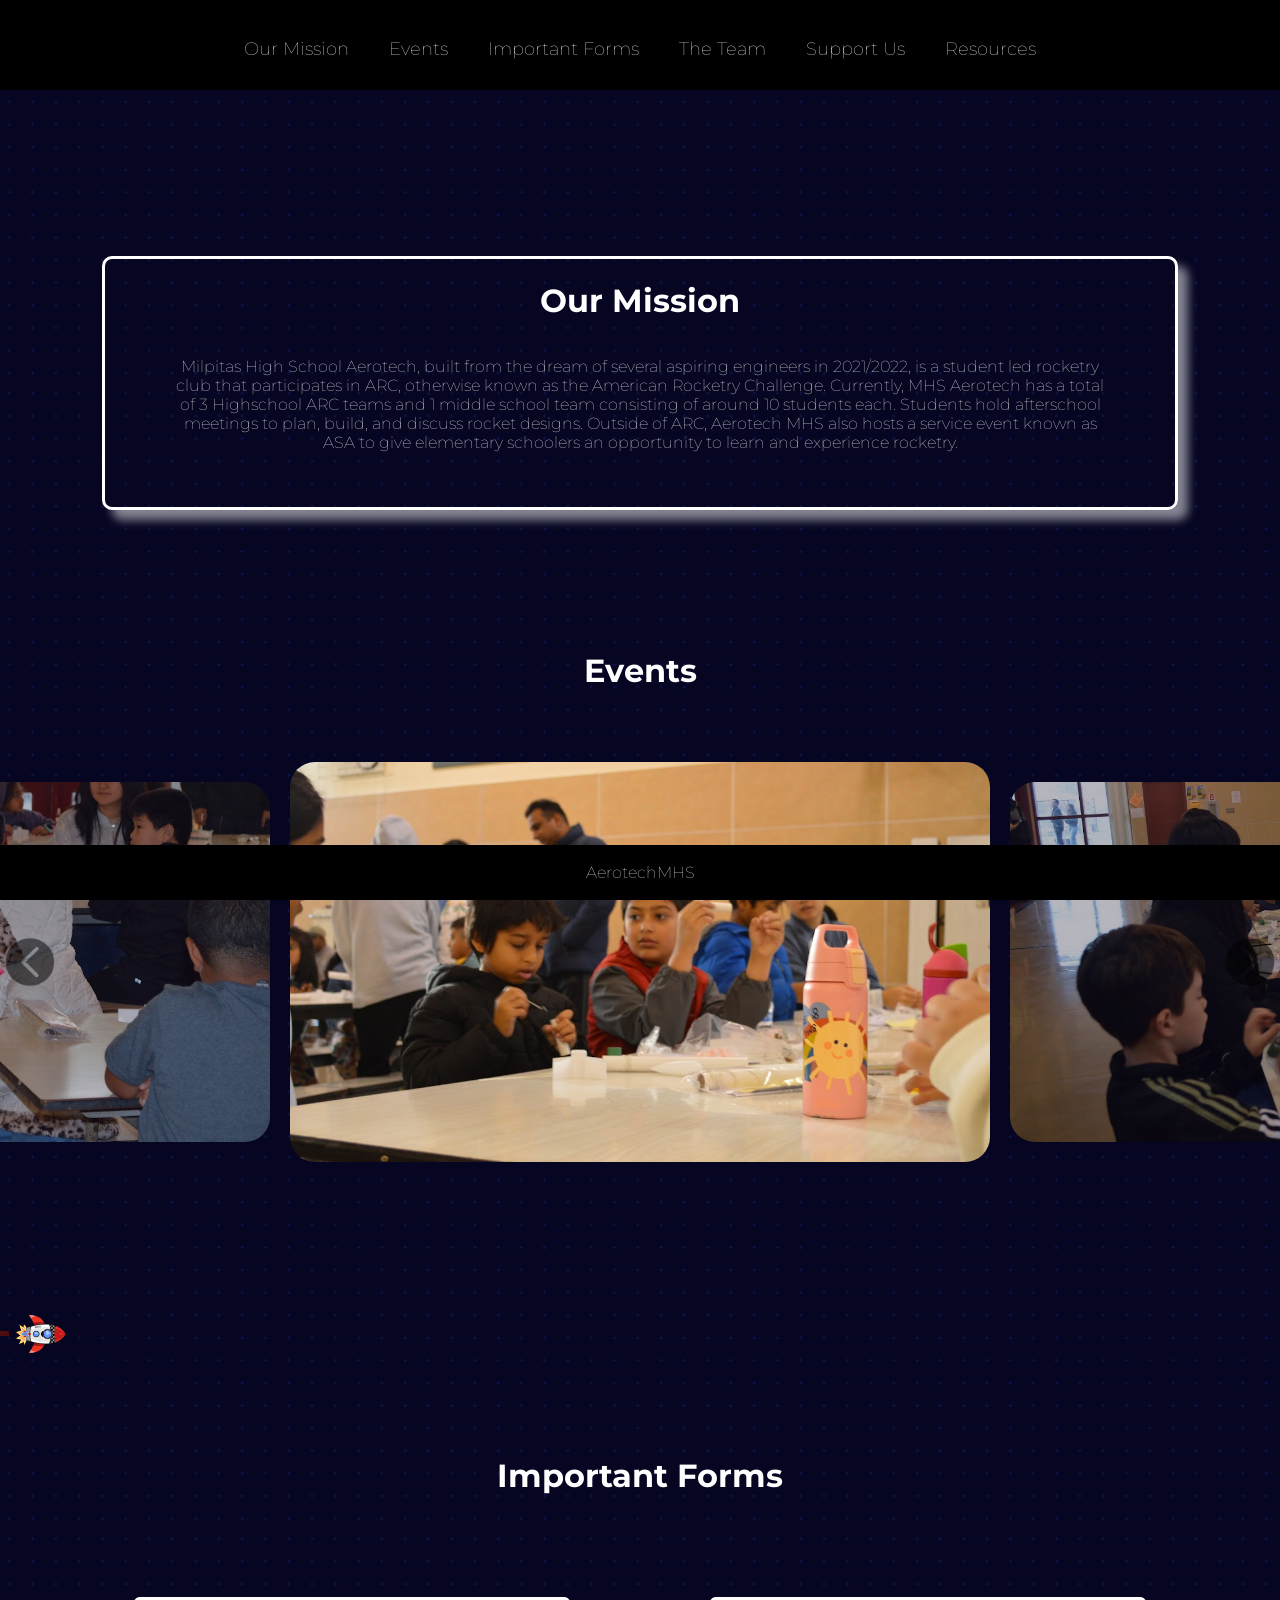
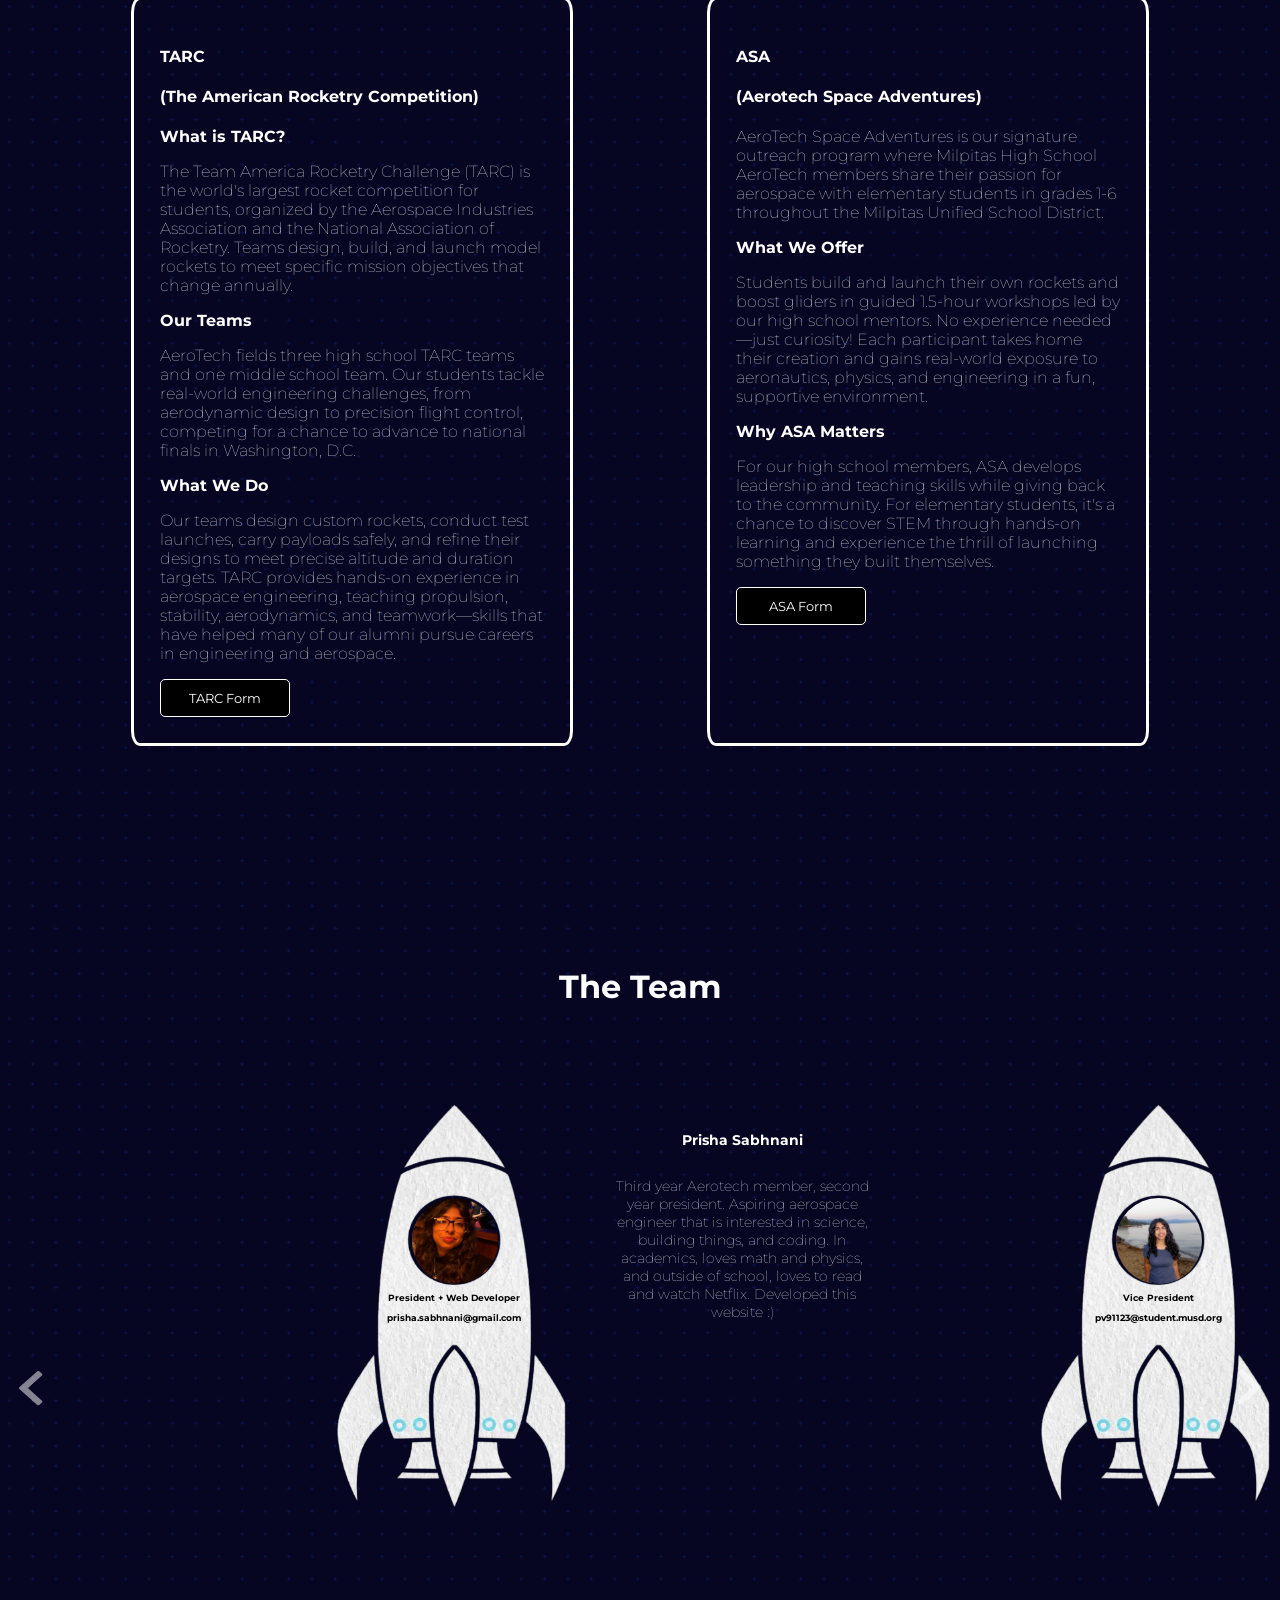
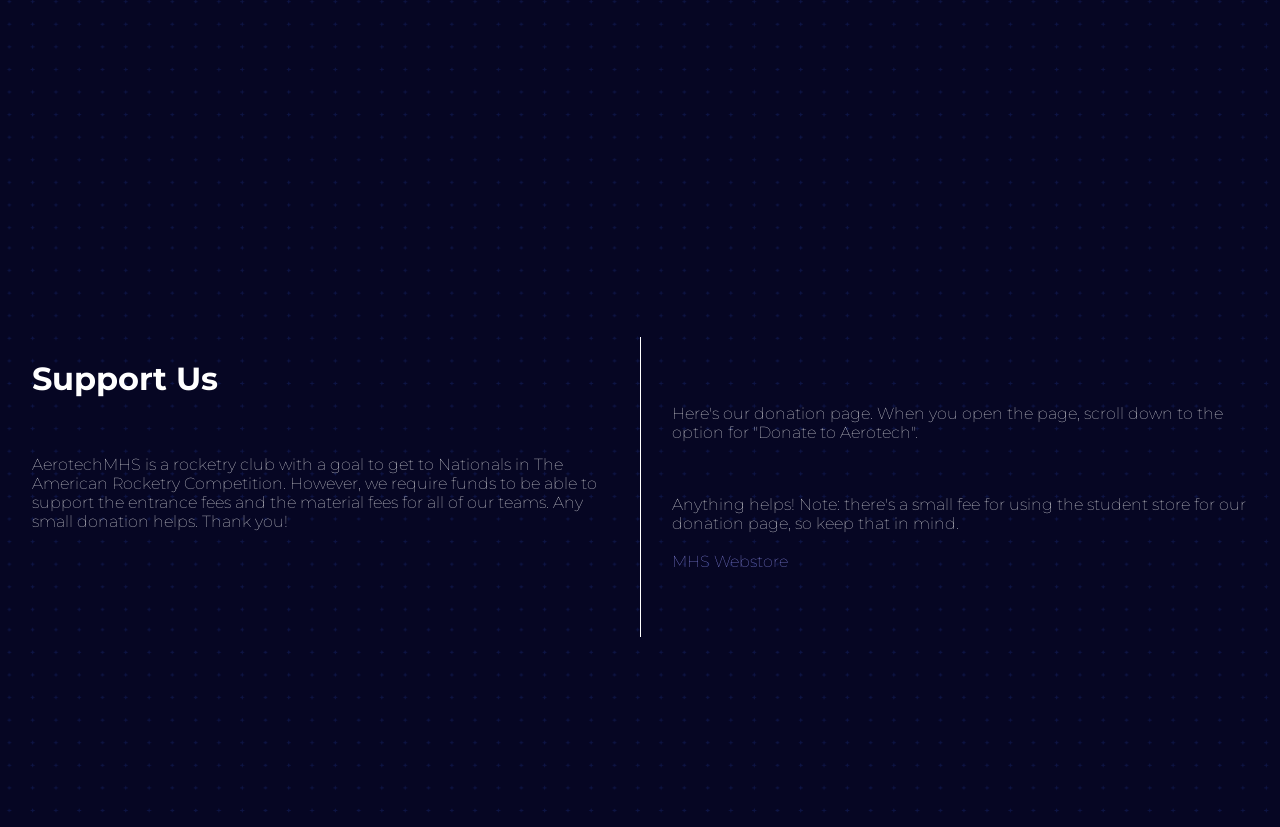
==== index.html @ 6d0afd4e "Commiting the latest files" ====
<!DOCTYPE html>
<html>
  <head>
    <title>JavaScript Sandbox</title>
    <meta charset="UTF-8" />
    <link rel="stylesheet" href="styles.css" />
  </head>

  <body class="montserrat">
    <div id="app">

    <script src="./index.js" type="module"></script>
    </div>
 
 
    <!-- intro -->

    <div class="intro">
      <video autoplay muted loop id="intro-video">
        <source src="clubvid.mp4" type="video/mp4" />
      </video>
      <!-- navbar -->
      <nav>
        <a class="navlink" href="#our-mission"> Our Mission </a>
        <a class="navlink" href="#events"> Events </a>
        <a class="navlink" href="#important-forms"> Important Forms </a>
        <a class="navlink" href="#the-team"> The Team</a>
        <a class="navlink" href="#support-us"> Support Us </a>
        <a class="navlink" href="resources.html"> Resources </a>
      </nav>

      <div class = "clubtitle">
        <div class="imgpicholder">
        <img class ="imgpic" src="AerotechMHS (4).png">
        </div>
      </div>
    </div>
    <!-- our mission -->

    <div id="our-mission" class="section">
      <h1 class="mission">Our Mission</h1>
      <p id="mission-text">Milpitas High School Aerotech, built from the dream of several aspiring engineers in 2021/2022, is a student led rocketry club that participates in ARC, otherwise known as the American Rocketry Challenge. Currently, MHS Aerotech has a total of 3 Highschool ARC teams and 1 middle school team consisting of around 10 students each. Students hold afterschool meetings to plan, build, and discuss rocket designs. Outside of ARC, Aerotech MHS also hosts a service event known as ASA to give elementary schoolers an opportunity to learn and experience rocketry. 
</p>
    </div>
    <!-- important forms -->
    <div class="forms section">
      <!-- image carousel -->
      <h1 id="events" class="eventhead">Events</h1>
      <div class="image-carousel">
        <div class="slideshow-container">
          <div class="buttondiv">
            <img class="next imgclick" src="next.png" alt="next" />
            <img class="back imgclick" src="next.png" alt="back" />
          </div>
          <div class="slide-wrapper">
            <div class="slide">
              <img src="asa/asa1.jpeg" alt="" />
            </div>
            <div class="slide active">
              <img src="asa/asa2.jpeg" alt="" />
            </div>
            <div class="slide">
              <img src="asa/asa3.jpeg" alt="" />
            </div>
            <div class="slide">
              <img src="asa/asa4.jpeg" alt="" />
            </div>
            <div class="slide">
              <img src="asa/asa5.jpeg" alt="" />
            </div>
            <div class="slide">
              <img src="asa/asa6.jpeg" alt="" />
            </div>
            <div class="slide">
              <img src="asa/asa7.jpeg" alt="" />
            </div>
            <div class="slide">
              <img src="asa/asa8.jpeg" alt="" />
            </div>
            <div class="slide">
              <img src="asa/asa9.jpeg" alt="" />
            </div>
            <div class="slide">
              <img src="asa/asa10.jpeg" alt="" />
            </div>
            <div class="slide">
              <img src="asa/asa11.jpeg" alt="" />
            </div>
            <div class="slide">
              <img src="asa/asa12.jpeg" alt="" />
            </div>
            <div class="slide">
              <img src="asa/asa13.jpeg" alt="" />
            </div>
            <div class="slide">
              <img src="asa/asa14.jpeg" alt="" />
            </div>
            <div class="slide">
              <img src="asa/asa15.jpeg" alt="" />
            </div>
            <div class="slide">
              <img src="asa/asa16.jpeg" alt="" />
            </div>
            <div class="slide">
              <img src="asa/asa17.jpeg" alt="" />
            </div>
            <div class="slide">
              <img src="asa/asa18.jpeg" alt="" />
            </div>
            <div class="slide">
              <img src="asa/asa19.jpeg" alt="" />
            </div>
            <div class="slide">
              <img src="asa/asa20.jpeg" alt="" />
            </div>
            <div class="slide">
              <img src="asa/asa21.jpeg" alt="" />
            </div>
            <div class="slide">
              <img src="asa/asa22.jpeg" alt="" />
            </div>
            <div class="slide">
              <img src="asa/asa23.jpeg" alt="" />
            </div>
            <div class="slide">
              <img src="asa/asa24.jpeg" alt="" />
            </div>
            <div class="slide">
              <img src="asa/asa25.jpeg" alt="" />
            </div>
            <div class="slide">
              <img src="asa/asa26.jpeg" alt="" />
            </div>
            <div class="slide">
              <img src="asa/asa27.jpeg" alt="" />
            </div>
            <div class="slide">
              <img src="asa/asa28.jpeg" alt="" />
            </div>
            <div class="slide">
              <img src="asa/asa29.jpeg" alt="" />
            </div>
            <div class="slide">
              <img src="asa/asa30.jpeg" alt="" />
            </div>
          </div>
        </div>
      </div>
      <!-- scroller -->
      </div>
      <div class="scroller">
        <div class = "scrolls">
        <div id = "line"></div>        
        <img class = "littlerocket" src = "rocketscroller.png"/>
        </div>
       </div>
      <!-- popups -->
      <div class = "section" id="important-forms">
        <h1 class="formhead">Important Forms</h1>
        <div class="info">
          <div class="tarcsection">
            <h4 class="tarc">TARC</h4>
            <h4 class="tarc">(The American Rocketry Competition)</h4>

            <p class="abouttarc b"> What is TARC?</p><p>
The Team America Rocketry Challenge (TARC) is the world's largest rocket competition for students, organized by the Aerospace Industries Association and the National Association of Rocketry. Teams design, build, and launch model rockets to meet specific mission objectives that change annually.
</p><p class="b">Our Teams</p><p>
AeroTech fields three high school TARC teams and one middle school team. Our students tackle real-world engineering challenges, from aerodynamic design to precision flight control, competing for a chance to advance to national finals in Washington, D.C.
</p><p class="b">What We Do</p><p>
Our teams design custom rockets, conduct test launches, carry payloads safely, and refine their designs to meet precise altitude and duration targets. TARC provides hands-on experience in aerospace engineering, teaching propulsion, stability, aerodynamics, and teamwork—skills that have helped many of our alumni pursue careers in engineering and aerospace.
</p>
            <button class="infobutton" id="opentarc">TARC Form</button>
          </div>
          <div class="asasection">
            <h4 class="asa">ASA</h4>
            <h4 class="asa">(Aerotech Space Adventures)</h4>

            <p class="aboutasa">AeroTech Space Adventures is our signature outreach program where Milpitas High School AeroTech members share their passion for aerospace with elementary students in grades 1-6 throughout the Milpitas Unified School District.</p>
<p class="b">What We Offer</p><p>
Students build and launch their own rockets and boost gliders in guided 1.5-hour workshops led by our high school mentors. No experience needed—just curiosity! Each participant takes home their creation and gains real-world exposure to aeronautics, physics, and engineering in a fun, supportive environment.
</p><p class = "b">Why ASA Matters</p><p>
For our high school members, ASA develops leadership and teaching skills while giving back to the community. For elementary students, it's a chance to discover STEM through hands-on learning and experience the thrill of launching something they built themselves.</p>
            <button class="infobutton" id="openasa">ASA Form</button>
          </div>
        </div>
        <div id="asa" class="popup-stuff">
          <div class="popupcontent">
            <iframe
              id="googleform1"width="640" height
              src="https://docs.google.com/forms/d/e/1FAIpQLSfP-eeTwwJdJDjrwdNf7I-Poaxi2NDQmvjG3rlmSzDbOJqDow/viewform?embedded=true"
              width="80vw"
              height="100%"
              frameborder="0"
              marginheight="0"
              marginwidth="0"
              >Loading…</iframe
            >
            <img
              id="close-asa"
              class="closebutton"
              src="close-button.jpg"
              alt="close"
            />
          </div>
        </div>
        <div id="tarc" class="popup-stuff">
          <div class="popupcontent">
            <iframe
              id="googleform2"
              src="https://docs.google.com/forms/d/e/1FAIpQLSexR3W_Y6pnCwb1A3_dQvmKG3Juxr983h4otDgxI8Vf_-I8yA/viewform?embedded=true"
              width="80vw"
              height="100%"
              frameborder="0"
              marginheight="0"
              marginwidth="0"
              >Loading…</iframe
            >
            <img
              id="close-tarc"
              class="closebutton"
              src="close-button.jpg"
              alt="close"
            />
          </div>
        </div>
      </div>
    

    <!-- the team -->
    <div class="teamcontent section">
      <div id="the-team">
        <h1 class="teamhead">The Team</h1>
        <div class="aboutus">
          <div class="buttondiv prof">
            <img class="nextprof imgclick prof" src="click.png" alt="next" />
            <img class="backprof imgclick prof" src="click.png" alt="back" />
          </div>
          <div class = "move">
            <div class="individual" id="Prisha">
              <div class="imgs">
              <img class="profilerocket" src = "profilerocket.png">
              <img class="profile" src="team/prisha.jpg" />
              <div class="proftextdiv">
              <p class="proftext"> President + Web Developer</p>
              <p class="proftext email"> prisha.sabhnani@gmail.com </p>
              </div>
              </div>
              <div class="text">
                <p class="Blurb">Prisha Sabhnani</p>
                <p class="aboutme">Third year Aerotech member, second year president. Aspiring aerospace engineer that is interested in science, building things, and coding. In academics, loves math and physics, and outside of school, loves to read and watch Netflix. Developed this website :)</p>
              </div>
            </div>
            <div class="individual" id="Poorvi">
              <div class="imgs">
              <img class="profilerocket" src = "profilerocket.png">
              <img class="profile" src="team/poorvi.jpg" />
              <div class="proftextdiv">
              <p class="proftext"> Vice President</p>
              <p class="proftext"> pv91123@student.musd.org </p>
              </div>
              </div>
              <div class="text">
                <p class="Blurb"> Poorvita Vijayananda</p>
                <p class="aboutme">Third year Aerotech member, second year vice president. Interested in science, engineering, and any hands on projects or building from ground up. Outside of the club, she explores biology research, mental health advocacy, and working on people-driven community projects.
</p>
              </div>
            </div>
            <div class="individual" id="Harsheet">
              <div class="imgs">
              <img class="profilerocket" src = "profilerocket.png">
              <img class="profile" src="team/harsheet.png" />
              <div class="proftextdiv">
              <p class="proftext"> Treasurer + Instructor </p>
              <p class="proftext"> harsheet.bhole@gmail.com </p>
              </div>
              </div>
              <div class="text">
                <p class="Blurb">Harsheet Bhole</p>
                <p class="aboutme">As a third year Aerotech member, Harsheet is a specialist in Open Rocket simulations and is a vital part of the rocket building process. He has aspired to follow an aerospace engineering path since a young age and now continues his passion in showing relentless determination and commitment to Aerotech. Additionally, he loves airplanes and other forms of transportation.
</p>
              </div>
            </div>

            <div class="individual" id="Ishnavi">
              <div class="imgs">
              <img class="profilerocket" src = "profilerocket.png">
              <img class="profile" src="team/ishnavi.png" />
              <div class="proftextdiv">
              <p class="proftext">Secretary </p>
              <p class="proftext"> ij104147@student.musd.org </p>
              </div>
              </div>
              <div class="text">
                <p class="Blurb">Ishnavi Jadhav</p>
                <p class="aboutme">Second year Aerotech member who is interested in math, engineering and science. She enjoys exploring more about aerospace engineering and the rocket design process. Outside interests include community service and reading.
</p>
              </div>
            </div>
            <div class="individual" id="Nehul">
              <div class="imgs">
              <img class="profilerocket" src = "profilerocket.png">
              <img class="profile" src="team/nehul.jpg" />
              <div class="proftextdiv">
              <p class="proftext">Instructor  </p>
              <p class="proftext"> nk105061@student.musd.org </p>
              </div>
              </div>
              <div class="text">
                <p class="Blurb">Nehul Kumar</p>
                <p class="aboutme">Third year Aerotech member who loves physics, team projects and nature. He wants to pursue an engineering pathway and loves teaching and learning new skills and facts all the time. Outside interests include music and history.</p>
              </div>
            </div>
            <div class="individual" id="Stanley">
              <div class="imgs">
              <img class="profilerocket" src = "profilerocket.png">
              <img class="profile" src="team/stanley.jpg" />
              <div class="proftextdiv">
              <p class="proftext"> Instructor + Photographer </p>
              <p class="proftext"> stanleydo313@gmail.com </p>
              </div>
              </div>
              <div class="text">
                <p class="Blurb">Stanley Do</p>
                <p class="aboutme">A third year Aerotech member. General specializations in rocketry software, modeling, and social media. With some experience in teaching and public speaking, he uses his role to help introduce newcomers into rocketry.  </p>
              </div>
            </div>
          
            <div class="individual" id="Aditya">
              <div class="imgs">
              <img class="profilerocket" src = "profilerocket.png">
              <img
                class="profile"
                src="team/aditya.png"
              />
              <div class="proftextdiv">
              <p class="proftext">Instructor + CAD Designer </p>
              <p class="proftext"> adityadornala6@gmail.com </p>
              </div>
              </div>
              <div class="text">
                <p class="Blurb">Aditya Dornala</p>
                <p class="aboutme">Third year Aerotech member. Fond of missiles, planes, physics, and rockets. Enjoys 3D modeling, working with his 3D printer, biking, spending time with friends, and sleeping. He hopes to one day be able to get an aerospace job at NASA.
</p>
              </div>
            </div>
            <div class="individual" id="Mihika">
              <div class="imgs">
              <img class="profilerocket" src = "profilerocket.png">
              <img
                class="profile"
                src="team/mihika.png"
              />
              <div class="proftextdiv">
              <p class="proftext"> Publicist< </p>
              <p class="proftext"> mk97771@student.musd.org </p>
              </div>
              </div>
              <div class="text">
                <p class="Blurb">Mihika Kedia</p>
                <p class="aboutme">Second year Aerotech member with an interest in physics, engineering, and art. She enjoys obsessively tracking flightradar24 and geocaching in her free time. Outside interests include music, dance, and literature.</p>
              </div>
            </div>
            <div class="individual" id="Larry">
              <div class="imgs">
              <img class="profilerocket" src = "profilerocket.png">
              <img class="profile" src="team/larry.png" />
              <div class="proftextdiv">
              <p class="proftext"> Outreach Coordinator </p>
              <p class="proftext"> larryxie08@gmail.com </p>
              </div>
              </div>
              <div class="text">
                <p class="Blurb">Larry Xie </p>
                <p class="aboutme">Second year Aerotech member. Loves math, physics, and philosophy. Likes a good challenge, long conversations about almost anything, and also debate.
</p>
              </div>
            </div>
        </div>
        </div>
      </div>
    </div>
    <!-- support us -->
    <div id="support-us" class="section">
      <div class="support-text">
        <div class="left">
          <h1 id="support-heading">Support Us</h1>
          <p class="stext lefttext">
            AerotechMHS is a rocketry club with a goal to get to Nationals in
            The American Rocketry Competition. However, we require funds to be
            able to support the entrance fees and the material fees for all of
            our teams. Any small donation helps. Thank you!
          </p>
        </div>
        <div class="divider"></div>
        <div class="right">
          <p class="stext">
            Here's our donation page. When you open the page, scroll down to the option for "Donate to Aerotech".</p><p class="stext">Anything helps! Note: there's a small fee
            for using the student store for our donation page, so keep that in
            mind. <br />
            <br />
            <a class="donationlink" href="http://mhs.myschoolcentral.com/"
              >MHS Webstore</a
            >
          </p>
        </div>
      </div>
    </div>
    <p class="endnote2">AerotechMHS</p>
  </body>
</html>
---- styles.css ----
/* overall */
@import url("https://fonts.googleapis.com/css2?family=Montserrat:ital,wght@0,100..900;1,100..900&display=swap");

html {
  scroll-behavior: smooth;
  scroll-padding-top: 75px;
}

body {
  font-family: "Montserrat", sans-serif;
  font-optical-sizing: auto;
  font-weight: 100;
  font-style: normal;
  margin: 0;
  padding: 0;
  width: 100%;
  color: white;
  background-image: url("background.png");
  background-size:40%;
  /* background-color: #0f0e28; */
}

body a {
  cursor: pointer;
}

.section {
  margin: 10vh 0;
}

/* video */
#intro-video {
  position: relative;
  right: 0;
  bottom: 0;
  max-width: 100%;
  max-height: 100%;
}

/* clubtitle */

.clubtitle {
  position: absolute;
  top: 27vw;
  /* bottom is 37vw */
  width: 100vw;
  font-size: 6.5vw;
  display: flex;
  flex-direction: row;
  justify-content: center;
  transition: background-color 0.3s ease-in-out;
  transition: opacity 0.3s ease-in-out;
  opacity:0;
  z-index: 900;

}

.imgpicholder {
  width: 100vw;
  height: 100vh;
  display: flex;
  justify-content: center;
}

.imgpic {
  width: 50%;
  height: 18%;
}

.clubtitle.scrolled {
  /* background-color: rgba(0, 0, 0, 0.5); */
  opacity: 1;
}

/* navbar */
nav {
  position: absolute;
  position: fixed;
  top: 0px;
  width: 100%;
  height: 10vh;
  display: flex;
  flex-direction: row;
  justify-content: center;
  transition: background-color 0.3s ease;
  z-index: 1000;
  background-color: rgba(0, 0, 0, 0.3);
}

nav.scrolled {
  background-color: rgba(0, 0, 0, 0.5);
}
nav.scrolledmore {
  background-color: rgba(0, 0, 0);
}
nav.resourcenav {
  background-color: rgba(0, 0, 0, 1);
}

nav:hover {
    background-color: rgba(0, 0, 0);

}

.navlink {
  padding-top: 20px;
  padding-left: 20px;
  padding-right: 20px;
  padding-bottom: 5px;
  margin-bottom: 10px;
  color: white;
  text-decoration: none;
  font-size: 2vh;
  margin-top: 2vh;
  background-image: linear-gradient(to right, gray, white, white, white, gray);
  background-size: 0% 0.1em;
  background-position-x: 50%;
  background-position-y: 100%;
  background-repeat: no-repeat;
  transition: background-size 0.2s ease-in-out;
}
.navlink:hover {
  background-size: 80% 0.1em;
}

/* scrollers */
.scroller {
  min-width: 100%;
  overflow-x: hidden;
  max-height: 6vw;

}
.scrolls {
  display: flex;
  justify-content: row;
align-items: center;
transform: translateX(-95vw);
min-width: 100vw;
}

.littlerocket {
  width: 5vw;
  height: 100%;
  left:0;
  margin:0;
  padding:0;
  z-index: 999;

}

#line {
  position: relative;
  height: 0.5vh;         
  width: 150vw; 
  margin-top:0;      
  background-image:linear-gradient(to left, rgb(75, 12, 12), gray, gray, #91a8a4, #A1C2BD,#A1C2BD);
 ;
  z-index: 900;
align-self: center;
}


/* our mission */

#our-mission {
  margin-top: 8%;
  border: solid;
  border-radius: 10px;
  margin-left: 8%;
  margin-right: 8%;
  display: flex;
  flex-direction: column;
  justify-content: center;
  box-shadow: 10px 10px 10px rgba(255, 255, 255, 0.5);
  margin-bottom: 100px;
}

.mission {
  text-align: center;
}

#mission-text {
  text-align: center;
  padding: 0 5vw;
  padding-bottom: 3vw;

}

/* support us */
#support-us { 
  /* background-image: linear-gradient(
    to right,
    #ffffff,
    #959595,
    #ffffff,
    #959595,
    #ffffff
  );
  background-size: 95% 0.1em;
  background-position-x: 50%;
  background-position-y: 0%;
  background-repeat: no-repeat; */
  padding-top: 100px;
  padding-bottom: 100px;
}

#support-heading {
  /* margin-left: 10px;
  margin-top: 0px;
  margin-bottom: 0px; */
  position: absolute;
  top: 0;
  left: 0;
}

.support-text {
  display: flex;
  flex-direction: row;
  justify-content: space-evenly;
  align-items: stretch;
}

.lefttext {
  position: absolute;
  bottom: 30%;
  left: 0;
}

.right {
  width: 45%;
  text-align: left;
  display: grid;
  place-items: center;
  padding-top: 40px;
  padding-bottom: 40px;
}

.left {
  width: 45%;
  text-align: left;
  display: grid;
  place-items: middle;
  padding-top: 40px;
  padding-bottom: 40px;
  position: relative;
}

.divider {
  width: 0.1px;
  background-color: white;
  height: 300px;
}

.donationlink {
  text-decoration: none;
  color: rgb(152, 153, 255);
  background-image: linear-gradient(
    to right,
    rgb(152, 153, 255),
    white,
    rgb(152, 153, 255)
  );
  background-size: 0% 0.1em;
  background-position-x: 50%;
  background-position-y: 100%;
  background-repeat: no-repeat;
  transition: background-size 0.2s ease-in-out;
  display: inline;
}

.donationlink:hover {
  background-size: 90% 0.1em;
}

/* important forms */

.forms {
  /* background-color: #0f0e28; */
  padding-top: 20px;
  padding-bottom: 0px;
}

.formhead {
  width: 100%;
  text-align: center;
}

.eventhead {
  width: 100%;
  text-align: center;
}

.info {
  display: flex;
  flex-direction: row;
  justify-content: space-around;
  padding: 5vw;
  padding-bottom: 7vw;
  margin-top: 3vw;
}

.infobutton {
  color: white;
  background-color: black;
  border-color: white;
  border-style: solid;
  border-radius: 5px;
  padding: 10px;
  width: 130px;
  border-width: 1px;
  font-family: "Montserrat", sans-serif;
  cursor: pointer;
}

.infobutton:hover {
  box-shadow: 1px 1px 5px;
}

.tarcsection {
  text-align: left;
  width: 30vw;
  border: solid;
  padding: 2vw;
  border-radius: 2%;
}

.asasection {
  text-align: left;
  width: 30vw;
  border: solid;
  padding: 2vw;
  border-radius: 2%;
}

.b {
  font-weight: bold;
}

/* image carousel */

.image-carousel {
  padding: 50px 0;
}

.slideshow-container {
  width: 100%;
  height: 400px;
  overflow: hidden;
  position: relative;
  margin: auto;
}

.slide-wrapper,
.buttondiv {
  position: absolute;
  top: 0;
  left: 0;
  width: 100%;
  height: 100%;
  display: flex;
  flex-direction: row;
}

.buttondiv {
  align-items: center;
}

.slide {
  height: 400px;
  min-width: 700px;
  padding: 0 10px;
  transform: translateX(0);
  /* 430 */
  transition: transform 0.5s;
  display: flex;
  align-items: center;
  /* 630 720 */
}

.slide img {
  width: 100%;
  height: 90%;
  object-fit: cover;
  border-radius: 25px;
  object-position: center;
  opacity: 70%;
}

.slide.active img {
  height: 100%;
  opacity: 100%;
}

.imgclick {
  height: 50px;
  width: 50px;
}

.next {
  position: absolute;
  right: 0;
  z-index: 500;
  margin: auto 5px;
  opacity: 0.5;
}

.back {
  position: absolute;
  left: 0;
  z-index: 500;
  margin: auto 5px;
  transform: rotate(180deg);
  opacity: 0.5;
}

.back:hover,
.next:hover {
  opacity: 1;
  cursor: pointer;
}

/* popups */
.popup-stuff {
  display: none;
  position: fixed;
  z-index: 1000;
  left: 0;
  top: 0;
  width: 100%;
  height: 100%;
  overflow: auto;
  background-color: rgba(0, 0, 0, 0.5);
  text-align: center;
  margin: auto;
}

.popupcontent {
  position: fixed;
  background-color: #dcebf0;
  margin: 0 auto;
  padding: 0;
  border: 1px solid #888;
  max-width: 100%; /* Could be adjusted */
  min-height: 100%;
  border-radius: 8px;
  top: 0;
  position: relative;
}

.closebutton {
  width: 50px;
  height: 50px;
  position: absolute;
  top: 10px;
  right: 10px;
}

/* about us */

.move {
  min-width: 100%;
  max-height: 100%;
  display: flex;
  justify-content: row;
  transition: transform 0.7s ease-in-out;
  transform: translateX(0vw);
  position: absolute;
  top: 0;
  left: 0;
}

.teamcontent {
 padding-top: 20px;
}

/* .aboutus {
  object-fit: cover;
  display: flex;
  flex-direction: row;
  justify-content: space-around;
  align-items: center;
  min-height: 800px; */
  /* change below to fixed for parallax */
  /* background-attachment: relative; */
  /* background-image: url("https://bigthink.com/wp-content/uploads/2022/11/eso1610c.jpg?w=1280"); */
  /* background-position: center;
  background-size: cover;
  padding: 10px 0;
  overflow: hidden;
} */
.aboutus {
  position: relative;
  height: 80vh;
  width: 100vw;
  overflow: hidden;
}

.buttondiv.prof {
  position: absolute;
  top: 0;
  left: 0;
  width: 100%;
  height: 100%;
  display: flex;
  flex-direction: row;
}

.teamhead {
  width: 100%;
  text-align: center;
}

.individual {
  padding: 5vw 5vw;
  width: 45vw;
  position: relative;
  /*   transform: translateX(30vw); */
  /* transform: translateX(-30vw); */
  
  /* display: flex;
  flex-direction: row; */
}

.imgs{
  position: relative;
  width: 20vw;
  transition: transform 0.5s ease-in-out;
  transform: rotate(deg);

}
/* .individual {
  padding: 0;
  display: flex;
  flex-direction: row;
  align-items: center;
  justify-content: space-around;
  justify-content: center;
  margin: 0 10%;
  position: relative;
} */

.profile {
  width: 6.7vw;
  height: 6.7vw;
  border-radius: 50%;
  object-fit: cover;
  position: absolute;
  top: 25%;
  left: 36%;
}

.profilerocket {
  height: 33vw;
  width: 20vw;
}

.aboutme {
  text-align: center;
  color: white;

}

.Blurb {
  text-align: center;
  color: white;
  font-weight: bold;
}

.text {
  font-size: 1.1vw;
  display: flex;
  flex-direction: column;
  width: 20vw;
  margin: 0.5vw;
  position: absolute;
  top: 15%;
  left: 50%;
} 

.text p {
color: rgb(255, 255, 255);
font-size: 100%;
} 

.proftext {
  font-size: 0.7vw;
  text-align: center;
  color: black;
  font-weight: bold;
  max-width: 100%
}

.proftextdiv {
  position: absolute;
  top: 45%;
  width: 95%;
  padding-left: 5%;
}

.imgclick.prof {
  height: 3vw;
  width: 2vw;
 
}

.nextprof {
  position: absolute;
  right: 0;
  z-index: 500;
  margin: auto 5px;
  opacity: 0.5;
  height: 3vw;
  width: 2vw;
  padding: 0 1vw;
}

.backprof {
  position: absolute;
  left: 0;
  z-index: 500;
  margin: auto 5px;
  transform: rotate(180deg);
  opacity: 0.5;
  height: 3vw;
  width: 2vw;
  padding: 0 1vw;

}

.backprof:hover,
.nextprof:hover {
  opacity: 1;
  cursor: pointer;
}
/* RESOURCE PAGE */

.snap-container {
  overflow-y: scroll;
  scroll-snap-type: y mandatory;
  height: 95vh;
}

.snap {
  height: 95vh;
  scroll-snap-align: start;
  scroll-snap-stop: always;
  /* scroll-margin-top: 70px; */
}

/* resource header */
.resourcehead {
  color: white;
  width: 100%;
  text-align: center;
  font-size: 30px;
  background-image: url("spacebg.jpeg");
  min-height: 90vh;
  background-attachment: fixed;
  background-position: center;
  background-repeat: no-repeat;
  background-size: cover;
  display: flex;
  justify-content: center;
  align-items: center;
  margin: 0;
}

/* tarc requirements */
.requirements {
  margin: 0;
  background-color: rgb(0, 0, 35);
  display: flex;
  justify-content: center;
  align-items: center;
}

.requirementhead {
  text-align: left;
  margin-top: 0;
}

.parts {
  display: flex;
  flex-direction: row;
  align-items: center;
  justify-content: center;
}

.rocketpic {
  height: 350px;
  width: 200px;
}

.part1 {
  width: 45%;
  line-height: 2;
  font-size: 17px;
  text-align: left;
  display: flex;
  flex-direction: column;
  justify-content: center;
  margin: 0 10px;
}
.part2 {
  width: 20%;
  display: flex;
  justify-content: center;
  margin: 0 10px;
}

.arclink {
  color: rgb(241, 204, 241);
  margin: 0;
  padding: 0;
}

.arcrules.a:hover {
  cursor: pointer;
}

/* Calendar */
#calendar {
  display: flex;
  flex-direction: column;
  justify-content: center;
  align-items: center;
  width: 100%;
}

.calendarholder {
  display: flex;
  justify-content: center;
  width: 80%;
  height: 70%;
  margin: 0 auto;
}

.calendarhead {
  width: 100%;
  text-align: center;
  margin-top: 0;
  padding-top: 30px;
}

.calendar {
  border-radius: 10px;
  width: 100%;
  height: 100%;
}

/* tarcteams */
.tarcteams {
  display: flex;
  flex-direction: column;
  justify-content: center;
  align-items: center;
}
/* rocketparts */
.rocketparts {
  display: flex;
  flex-direction: column;
  justify-content: center;
  align-items: center;
  background-color: rgb(17, 73, 73);
}

/* tutorials */
.tutorials {
  display: flex;
  flex-direction: column;
  justify-content: center;
  align-items: center;
}

.tutorialvids {
  display: flex;
  flex-direction: row;
  justify-content: center;
}

.tutorial1,
.tutorial2 {
  display: flex;
  flex-direction: column;
  align-items: center;
  margin: 0 50px;
}

/* .rocketparts */
/* image carousel */

.image-carousel.rocket {
  padding: 0;
  height: 50vh;
  width: 100%;
  display: flex;
  align-items: center;
}

.slideshow-container.rocket {
  width: 100%;
  height: 100%;
  overflow-x: hidden;
  position: relative;
  display: flex;
  align-items: center;
}

.slide-wrapper.rocket {
  position: absolute;
  top: 0;
  left: 0;
  width: 100%;
  height: 100%;
  display: flex;
  flex-direction: row;
  z-index: 500;
}

.slide.rocket {
  height: 50vh;
  min-width: 700px;
  padding: 0 10px;
  transform: translateX(0);
  /* 430 */
  transition: transform 0.5s;
  display: flex;
  align-items: center;
  /* 630 720 */
}

.slide.rocket img {
  width: 100%;
  height: 90%;
  object-fit: cover;
  border-radius: 25px;
  object-position: center;
  opacity: 70%;
}

.slide.rocket.active img {
  height: 100%;
  opacity: 100%;
}

.imgclick.rocket {
  height: 50px;
  width: 50px;
}

.next.rocket {
  position: absolute;
  right: 0;
  z-index: 1000;
  margin: auto 5px;
  opacity: 0.5;
}

.back.rocket {
  position: absolute;
  left: 0;
  z-index: 500;
  margin: auto 5px;
  transform: rotate(180deg);
  opacity: 0.5;
}

.back.rocket:hover,
.next.rocket:hover {
  opacity: 1;
  cursor: pointer;
}


/* end */
.endnote {
width: 100%;
text-align: center;
bottom: 0;
position: fixed;
margin:0;
padding: 1vh 0;
background-color: black;
z-index:10000000;
}
.endnote2 {
width: 100%;
text-align: center;
bottom: 0;
position: fixed;
margin:0;
padding: 2vh 0;
background-color: black;
z-index:10000000;

}
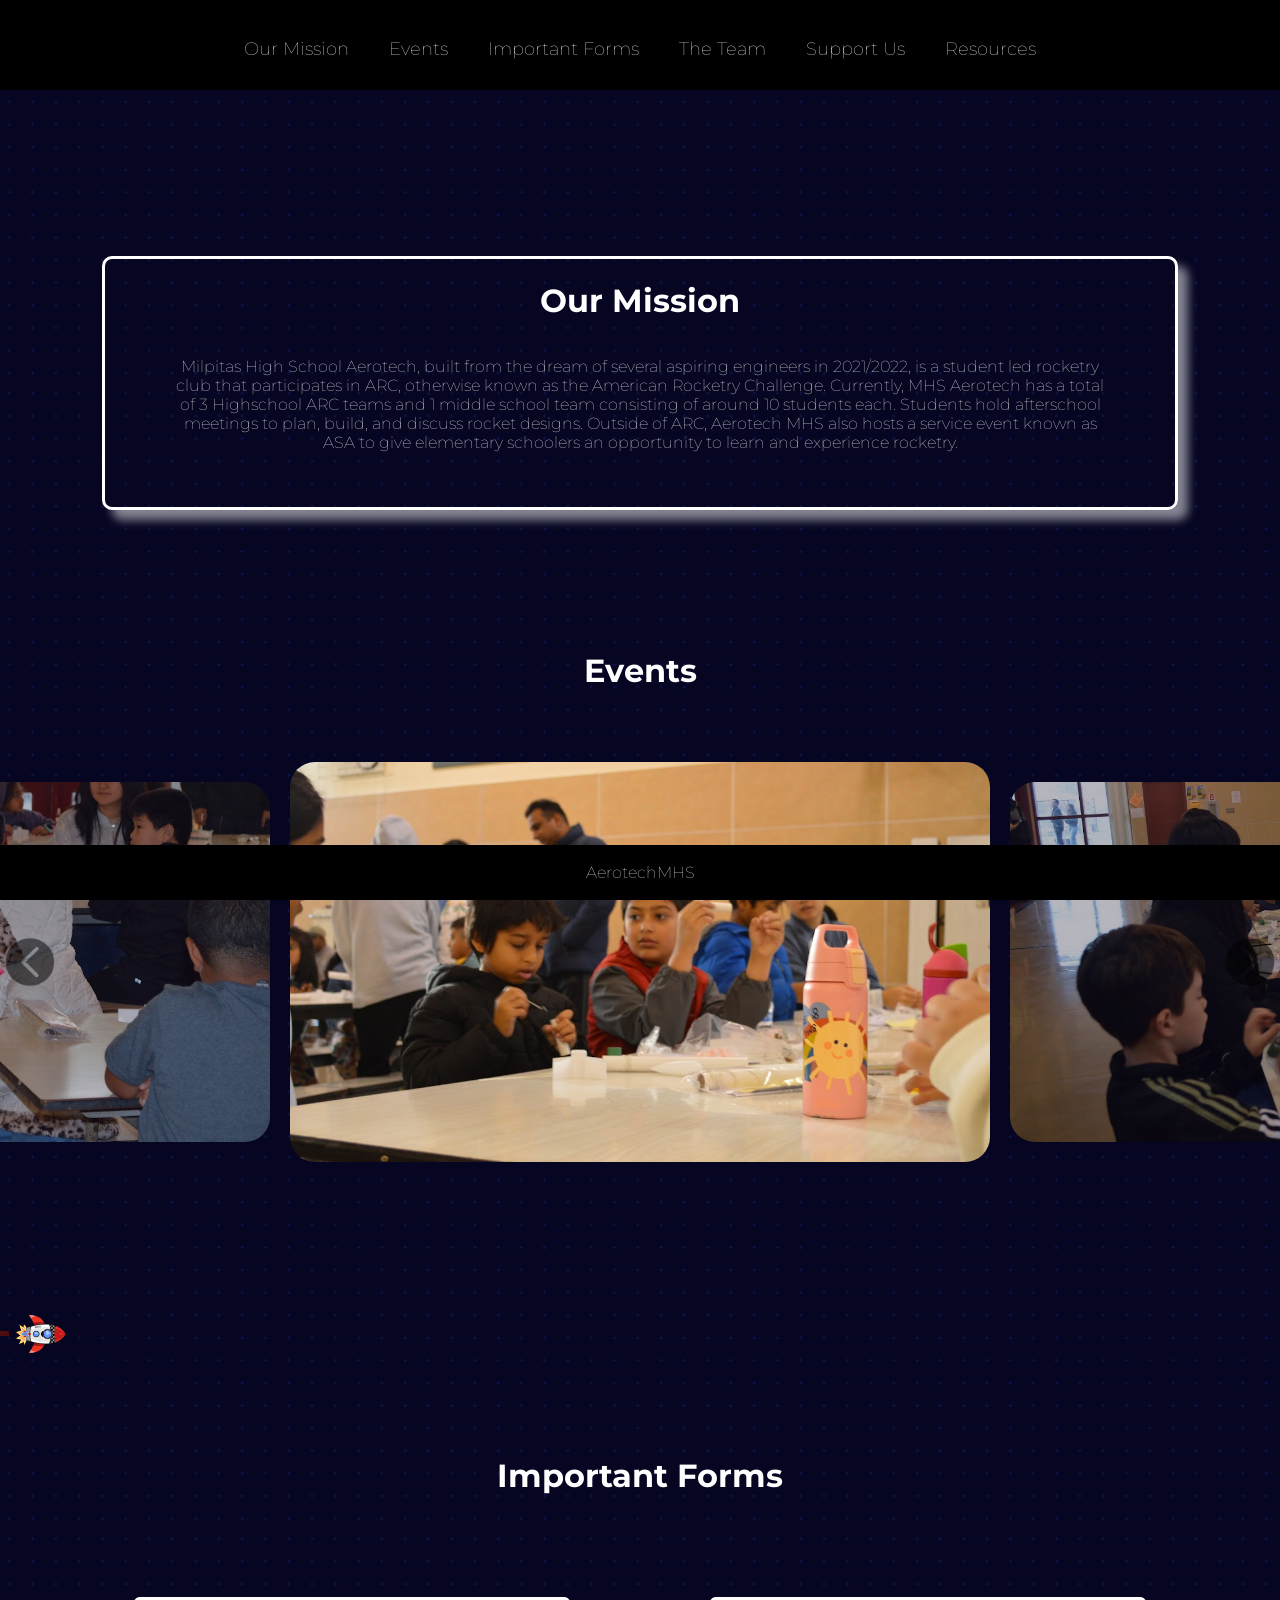
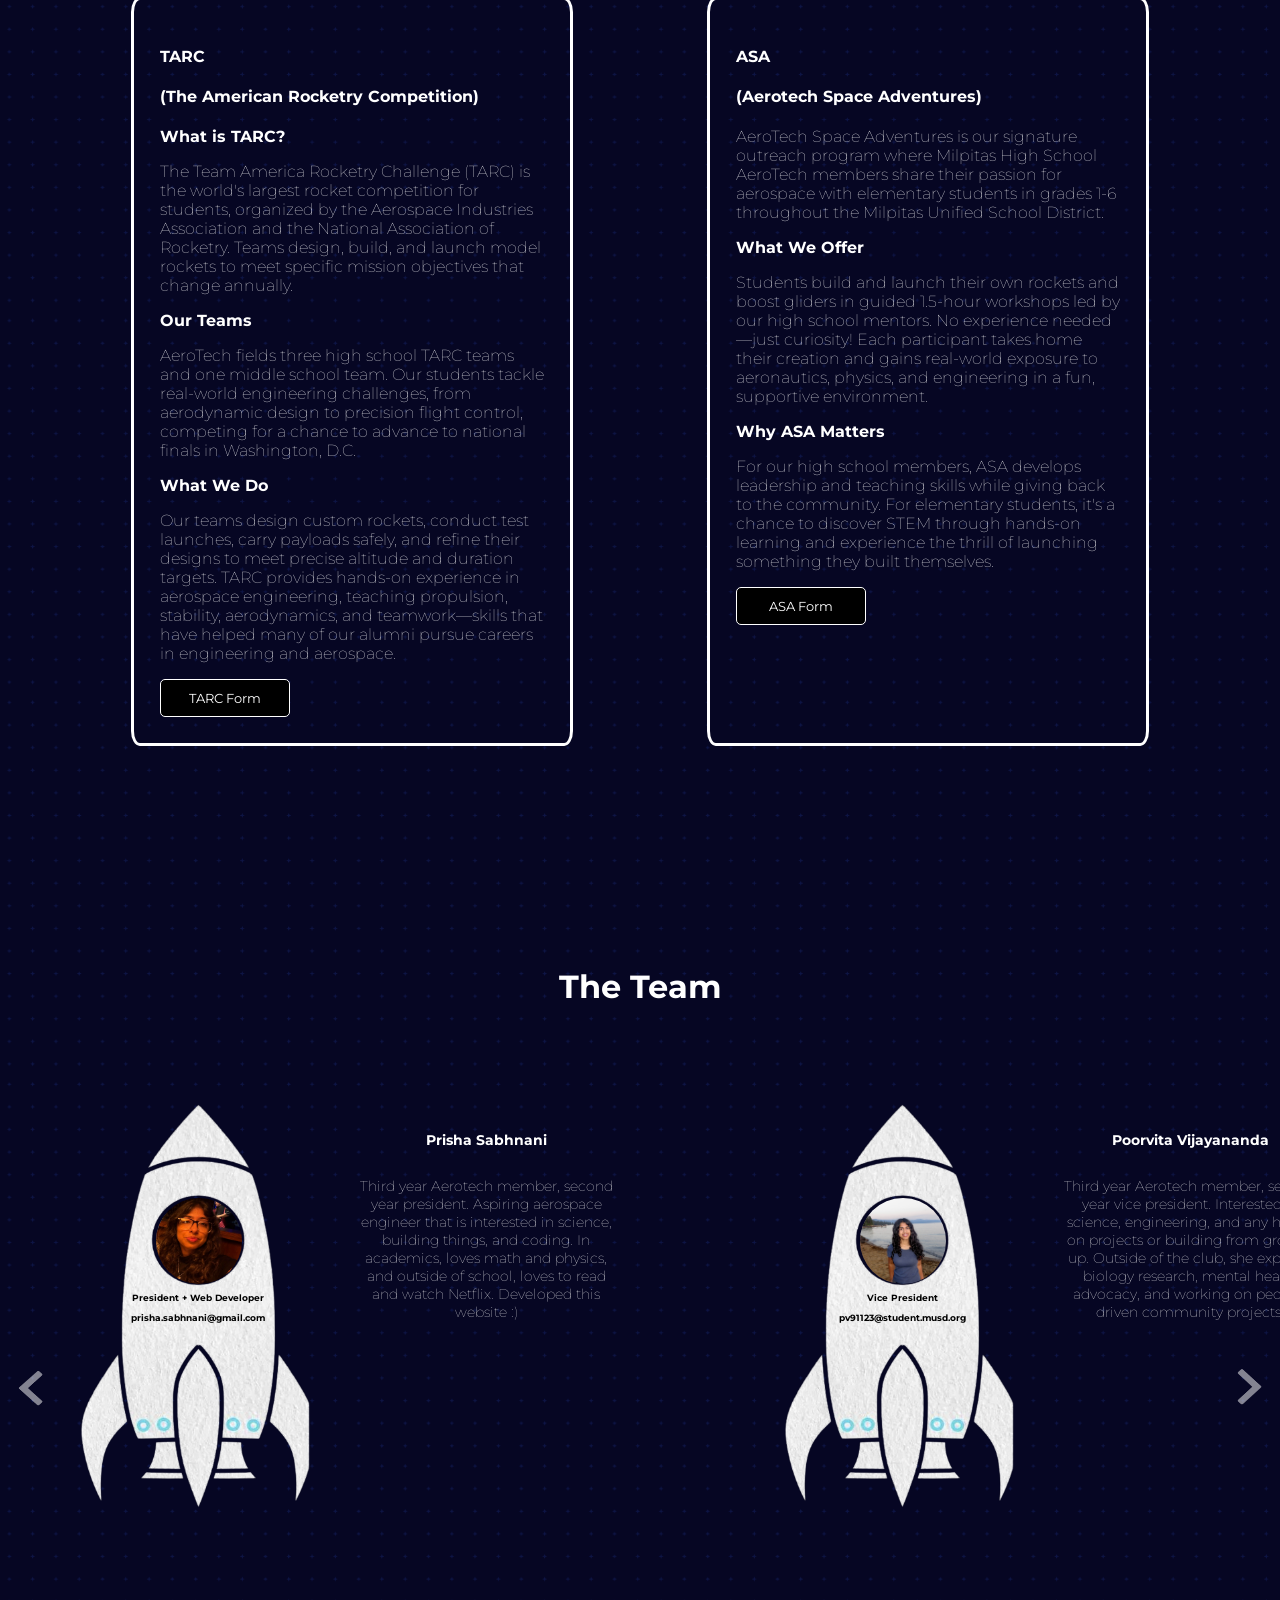
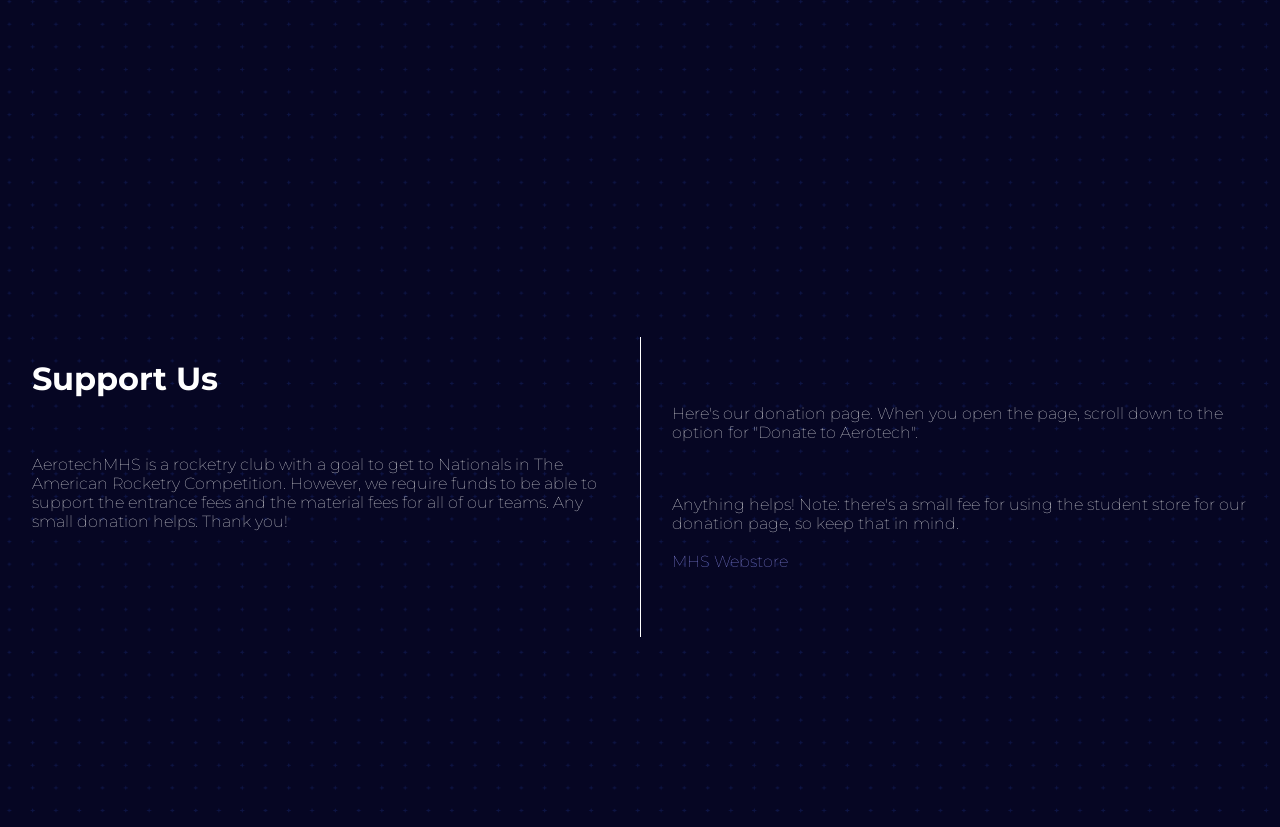
==== commit 929f1f15: "Apply chat-assisted mobile layout changes" ====
--- a/index.html
+++ b/index.html
@@ -3,6 +3,7 @@
   <head>
     <title>JavaScript Sandbox</title>
     <meta charset="UTF-8" />
+    <meta name="viewport" content="width=device-width, initial-scale=1.0" />
     <link rel="stylesheet" href="styles.css" />
   </head>
 
--- a/styles.css
+++ b/styles.css
@@ -893,4 +893,252 @@
 background-color: black;
 z-index:10000000;
 
+}
+
+@media (max-width: 768px) {
+  html,
+  body {
+    overflow-x: hidden;
+  }
+
+  body {
+    background-size: cover;
+  }
+
+  nav {
+    height: auto;
+    min-height: 64px;
+    padding: 8px 12px;
+    box-sizing: border-box;
+    flex-wrap: wrap;
+  }
+
+  .navlink {
+    font-size: 14px;
+    margin: 2px 4px;
+    padding: 8px 10px;
+  }
+
+  .clubtitle {
+    top: 24vh;
+  }
+
+  .imgpicholder {
+    height: 70vh;
+    align-items: center;
+  }
+
+  .imgpic {
+    width: min(78vw, 360px);
+    height: auto;
+  }
+
+  #our-mission {
+    margin-left: 16px;
+    margin-right: 16px;
+    margin-top: 32px;
+  }
+
+  .scroller {
+    max-height: 40px;
+  }
+
+  .littlerocket {
+    width: 32px;
+  }
+
+  #line {
+    height: 3px;
+  }
+
+  .info {
+    flex-direction: column;
+    gap: 20px;
+  }
+
+  .tarcsection,
+  .asasection {
+    width: auto;
+    padding: 20px;
+  }
+
+  .slideshow-container {
+    height: 260px;
+  }
+
+  .slide {
+    min-width: 100%;
+    height: 260px;
+    padding: 0 6px;
+    box-sizing: border-box;
+  }
+
+  .slide img {
+    border-radius: 16px;
+  }
+
+  .imgclick {
+    width: 36px;
+    height: 36px;
+  }
+
+  .popupcontent {
+    width: 100%;
+    min-height: 100%;
+    border-radius: 0;
+  }
+
+  .aboutus {
+    height: 620px;
+  }
+
+  .individual {
+    width: 100vw;
+    padding: 24px 16px;
+    box-sizing: border-box;
+    flex-shrink: 0;
+  }
+
+  .imgs {
+    width: min(56vw, 240px);
+    margin: 0 auto;
+  }
+
+  .profilerocket {
+    width: 100%;
+    height: auto;
+  }
+
+  .profile {
+    width: min(18vw, 72px);
+    height: min(18vw, 72px);
+    left: 50%;
+    transform: translateX(-50%);
+  }
+
+  .proftext {
+    font-size: 12px;
+  }
+
+  .proftextdiv {
+    top: 45%;
+    width: 100%;
+    padding-left: 0;
+  }
+
+  .text {
+    position: static;
+    width: auto;
+    max-width: 88vw;
+    margin: 24px auto 0;
+    font-size: 16px;
+  }
+
+  .imgclick.prof,
+  .nextprof,
+  .backprof {
+    width: 20px;
+    height: 30px;
+    padding: 0 8px;
+  }
+
+  .support-text {
+    flex-direction: column;
+    gap: 24px;
+    padding: 0 20px;
+  }
+
+  .left,
+  .right {
+    width: 100%;
+    padding: 0;
+  }
+
+  .lefttext,
+  #support-heading {
+    position: static;
+  }
+
+  .divider {
+    display: none;
+  }
+
+  .snap-container {
+    height: auto;
+    overflow-y: auto;
+    scroll-snap-type: none;
+  }
+
+  .snap {
+    height: auto;
+    min-height: auto;
+    padding: 88px 0 32px;
+  }
+
+  .resourcehead {
+    min-height: 60vh;
+    font-size: 20px;
+    padding: 0 16px;
+    background-attachment: scroll;
+  }
+
+  .parts,
+  .tutorialvids {
+    flex-direction: column;
+  }
+
+  .parts {
+    padding: 0 20px;
+  }
+
+  .part1,
+  .part2 {
+    width: 100%;
+  }
+
+  .part2 {
+    margin-top: 20px;
+  }
+
+  .rocketpic {
+    width: 160px;
+    height: auto;
+  }
+
+  .calendarholder {
+    width: 92%;
+    height: 70vh;
+  }
+
+  .tutorial1,
+  .tutorial2 {
+    margin: 0;
+  }
+
+  .tutorial1 iframe,
+  .tutorial2 iframe {
+    width: min(92vw, 400px);
+    height: 220px;
+  }
+
+  .image-carousel.rocket {
+    height: 320px;
+  }
+
+  .slide.rocket {
+    min-width: 100%;
+    height: 320px;
+    padding: 0 6px;
+    box-sizing: border-box;
+  }
+
+  .imgclick.rocket {
+    width: 36px;
+    height: 36px;
+  }
+
+  .endnote,
+  .endnote2 {
+    padding: 12px 0;
+  }
 }
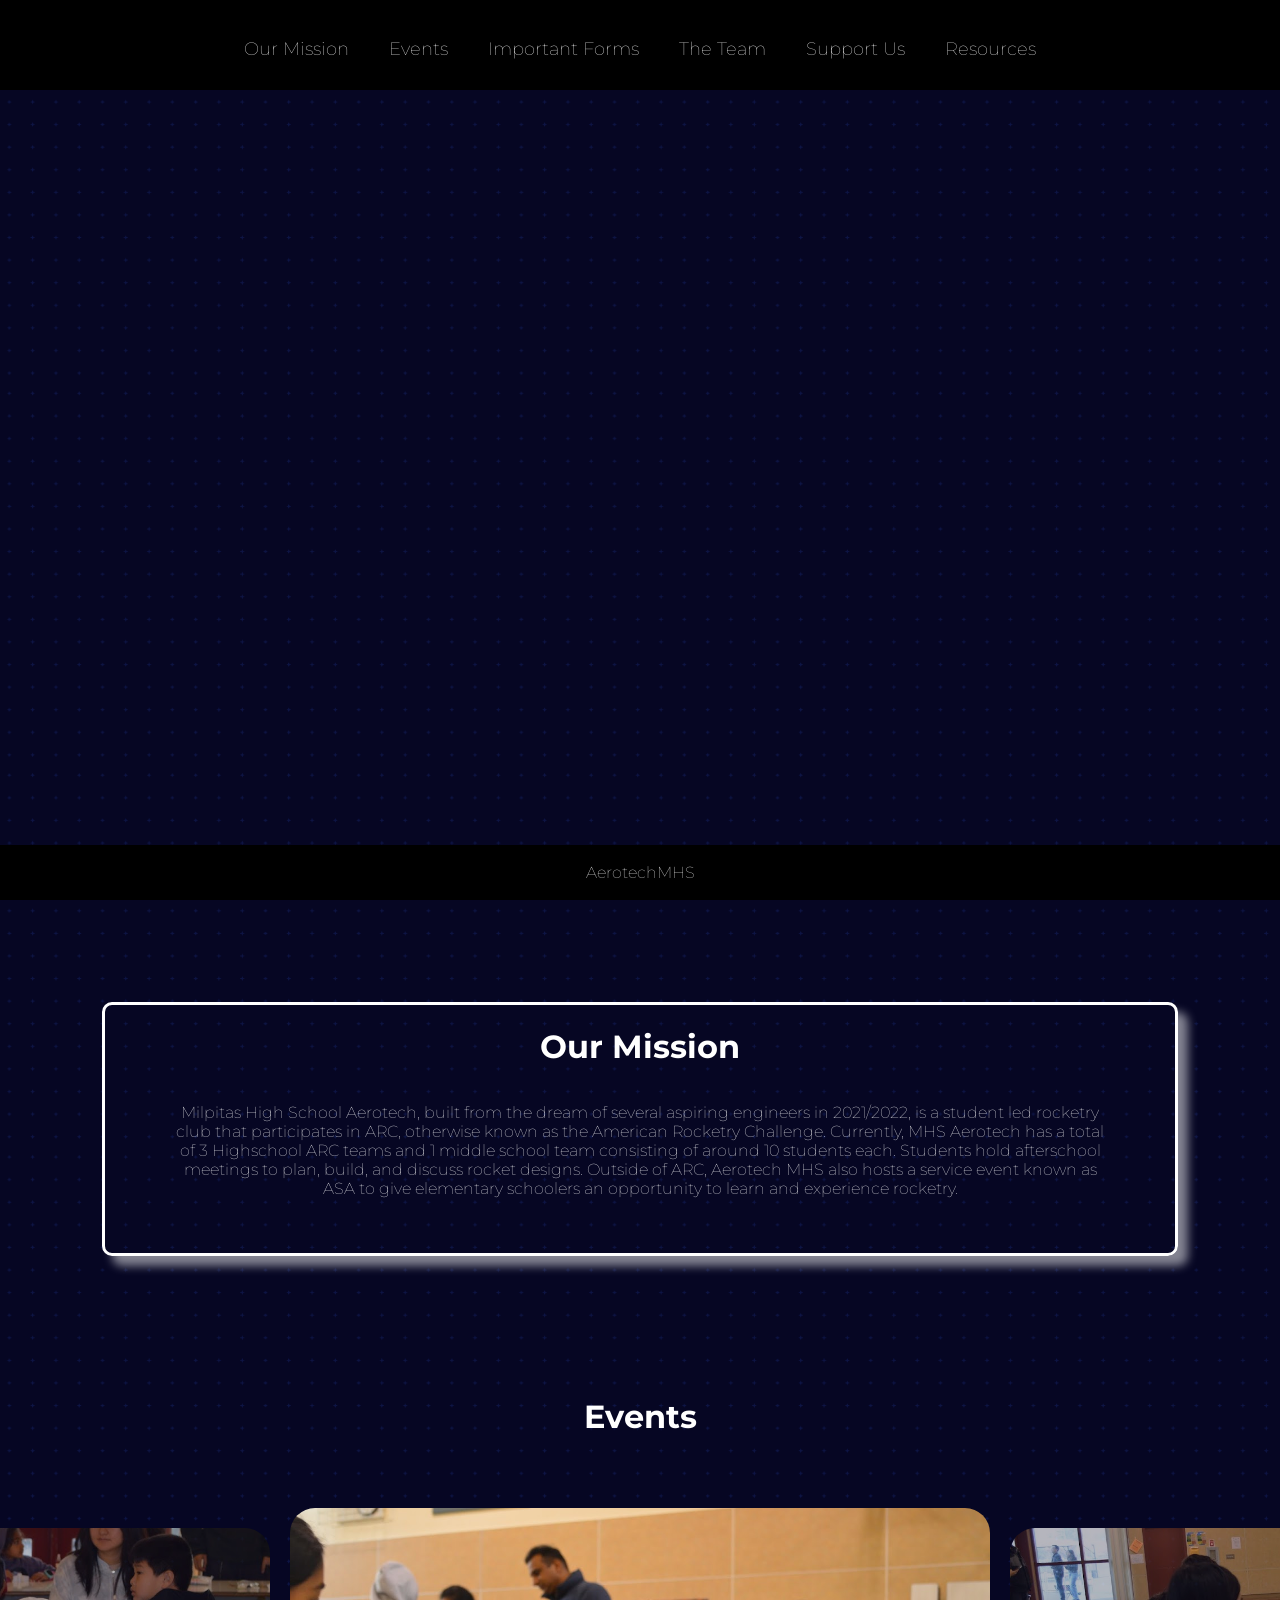
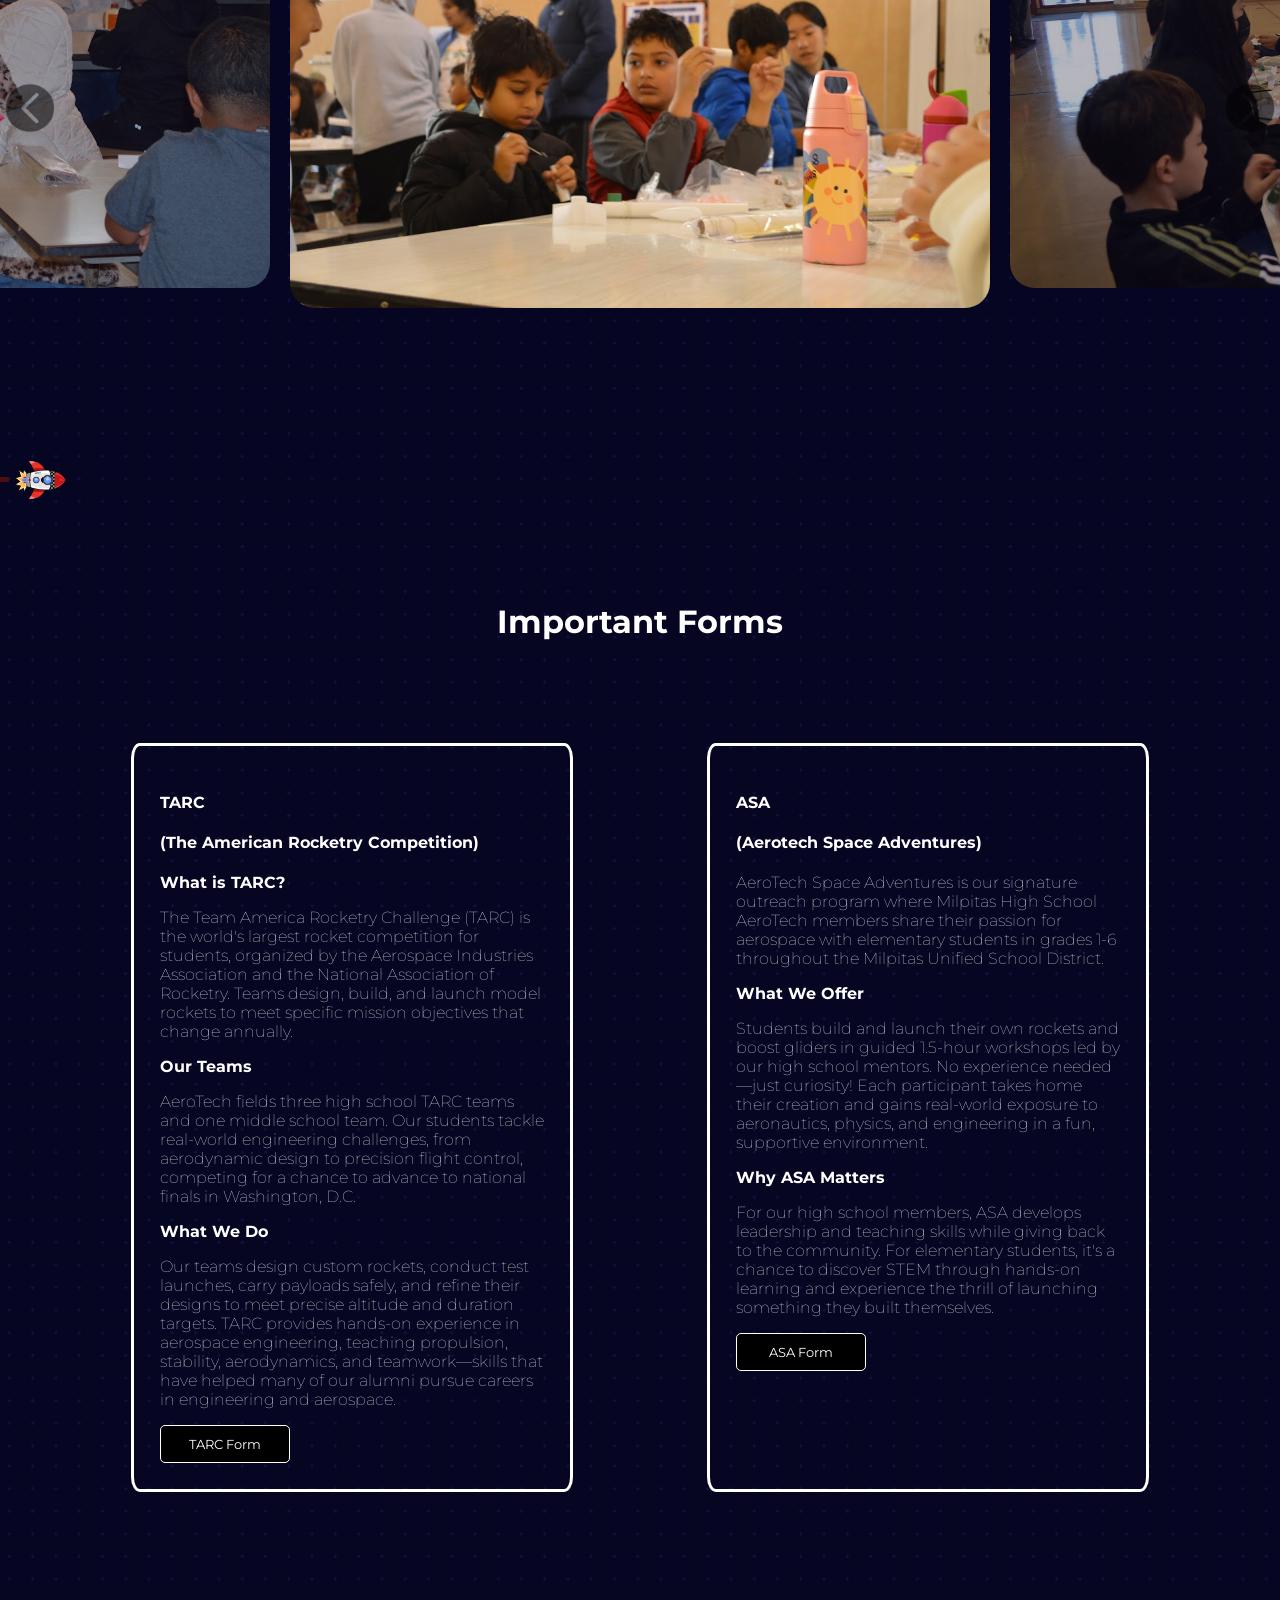
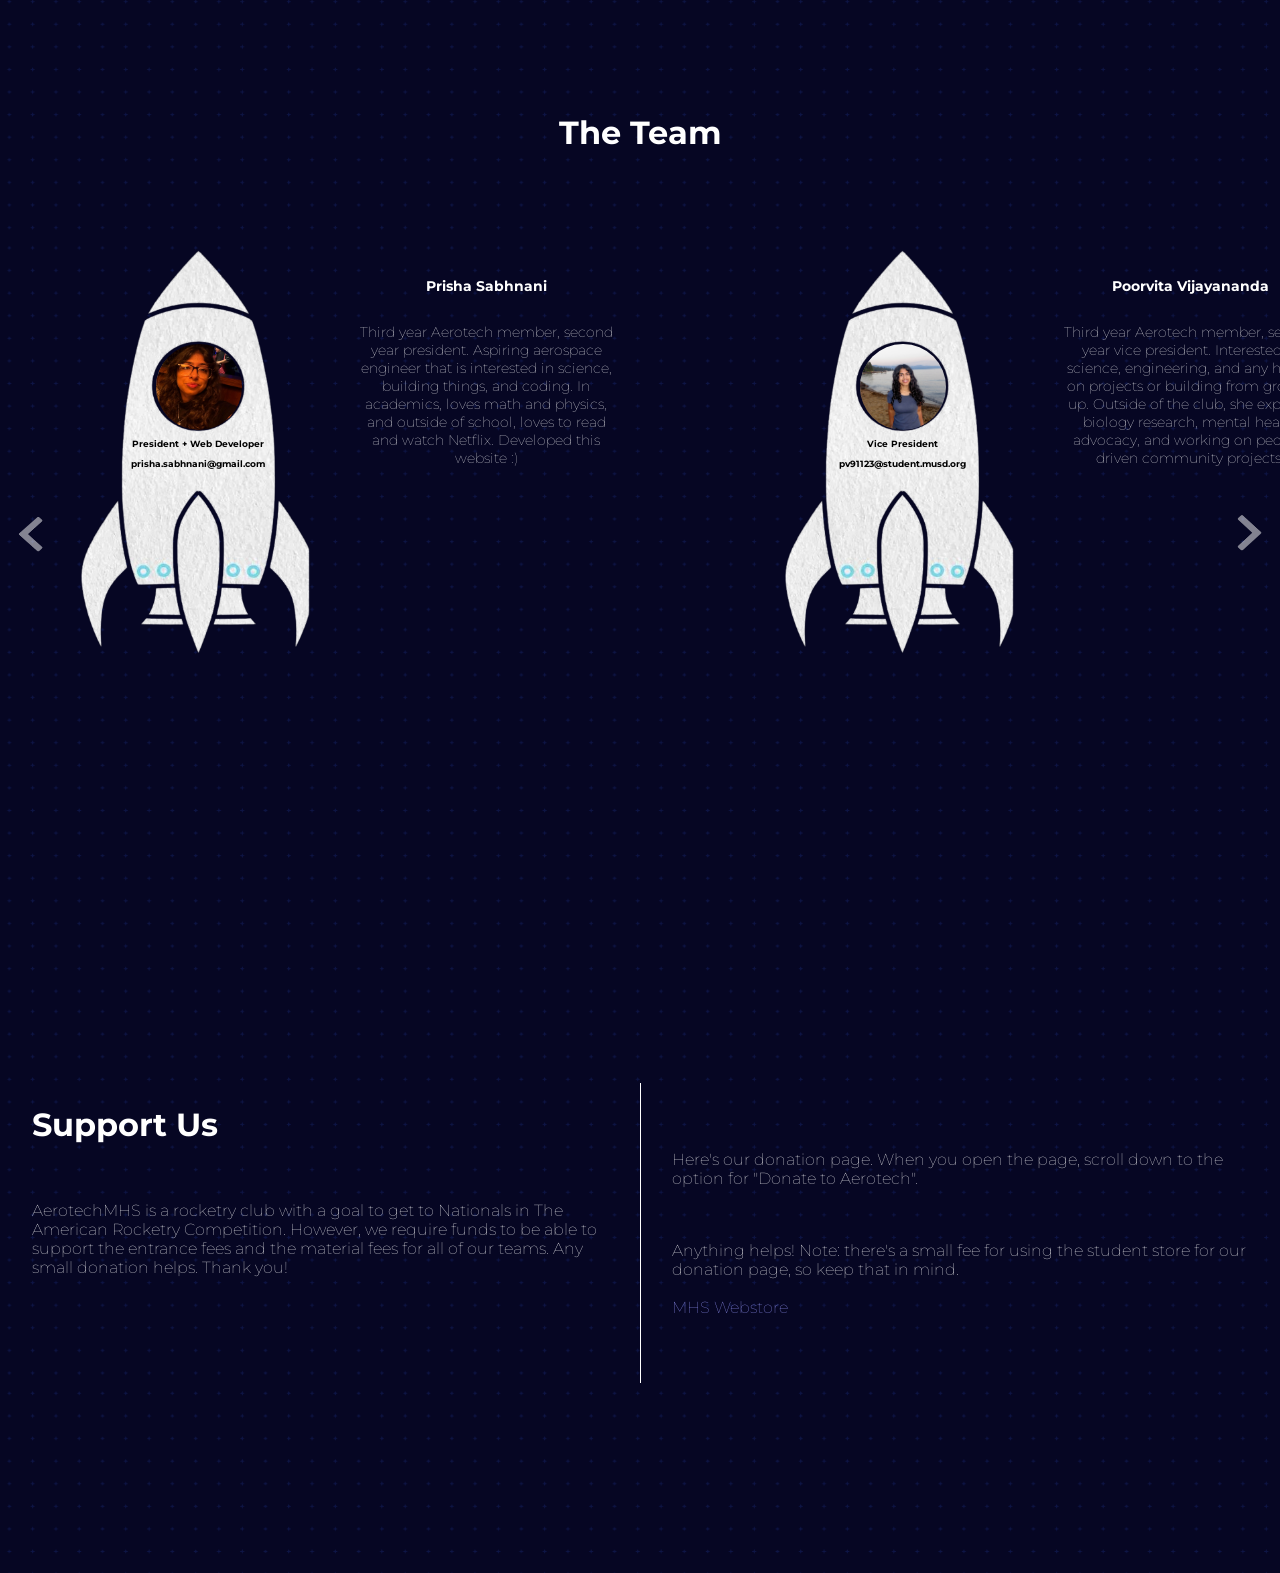
==== commit 9a55eb33: "Changed for video not playing on mobile" ====
--- a/index.html
+++ b/index.html
@@ -1,7 +1,7 @@
 <!DOCTYPE html>
 <html>
   <head>
-    <title>JavaScript Sandbox</title>
+    <title>Aerotech MHS</title>
     <meta charset="UTF-8" />
     <meta name="viewport" content="width=device-width, initial-scale=1.0" />
     <link rel="stylesheet" href="styles.css" />
@@ -17,7 +17,7 @@
     <!-- intro -->
 
     <div class="intro">
-      <video autoplay muted loop id="intro-video">
+      <video autoplay muted loop playsinline id="intro-video">
         <source src="clubvid.mp4" type="video/mp4" />
       </video>
       <!-- navbar -->
@@ -352,7 +352,7 @@
                 src="team/mihika.png"
               />
               <div class="proftextdiv">
-              <p class="proftext"> Publicist< </p>
+              <p class="proftext"> Publicist</p>
               <p class="proftext"> mk97771@student.musd.org </p>
               </div>
               </div>
--- a/styles.css
+++ b/styles.css
@@ -28,13 +28,22 @@
   margin: 10vh 0;
 }
 
+/* intro section */
+.intro {
+  position: relative;
+  width: 100%;
+  height: 100vh;
+  overflow: hidden;
+}
+
 /* video */
 #intro-video {
-  position: relative;
-  right: 0;
-  bottom: 0;
-  max-width: 100%;
-  max-height: 100%;
+  position: absolute;
+  top: 0;
+  left: 0;
+  width: 100%;
+  height: 100%;
+  object-fit: cover;
 }
 
 /* clubtitle */
@@ -650,7 +659,7 @@
 /* resource header */
 .resourcehead {
   color: white;
-  width: 100%;
+  max-width: 100%;
   text-align: center;
   font-size: 30px;
   background-image: url("spacebg.jpeg");
@@ -754,6 +763,10 @@
   flex-direction: column;
   justify-content: center;
   align-items: center;
+}
+
+.tarcteamhead {
+  text-align: center;;
 }
 /* rocketparts */
 .rocketparts {
@@ -902,7 +915,7 @@
   }
 
   body {
-    background-size: cover;
+    background-size:contain;
   }
 
   nav {
@@ -920,23 +933,29 @@
   }
 
   .clubtitle {
-    top: 24vh;
+    top: 0;
+    opacity: 100%;
+    font-size: 8vw;
+  }
+
+  .intro {
+    height: 100vh;
+  }
+
+  #intro-video {
+    width: 100%;
+    height: 100%;
+    object-fit: cover;
   }
 
   .imgpicholder {
-    height: 70vh;
-    align-items: center;
-  }
-
-  .imgpic {
-    width: min(78vw, 360px);
-    height: auto;
+    display: none;
   }
 
   #our-mission {
     margin-left: 16px;
     margin-right: 16px;
-    margin-top: 32px;
+    margin-top: 40px;
   }
 
   .scroller {
@@ -944,7 +963,7 @@
   }
 
   .littlerocket {
-    width: 32px;
+    width: 40px;
   }
 
   #line {
@@ -989,7 +1008,7 @@
   }
 
   .aboutus {
-    height: 620px;
+    height: 75vh;
   }
 
   .individual {
@@ -1010,9 +1029,9 @@
   }
 
   .profile {
-    width: min(18vw, 72px);
-    height: min(18vw, 72px);
-    left: 50%;
+    width: min(20vw, 80px);
+    height: min(20vw, 80px);
+    left: 52%;
     transform: translateX(-50%);
   }
 
@@ -1059,6 +1078,15 @@
     position: static;
   }
 
+.proftext {
+  font-size: 8px;
+  margin-left: 5%;
+}
+
+.aboutme {
+  min-height: 100%;
+}
+
   .divider {
     display: none;
   }
@@ -1122,15 +1150,27 @@
   }
 
   .image-carousel.rocket {
-    height: 320px;
+    height: 300px;
+  }
+  .rocketpartshead {
+    text-align: center;
   }
 
   .slide.rocket {
+    height:  300px;
     min-width: 100%;
-    height: 320px;
-    padding: 0 6px;
     box-sizing: border-box;
-  }
+    border-radius: 25px;
+  }
+
+  .slide.rocket img {
+  object-fit: contain;
+}
+
+.slide.rocket.active img {
+  height: 100%;
+  opacity: 100%;
+}
 
   .imgclick.rocket {
     width: 36px;
